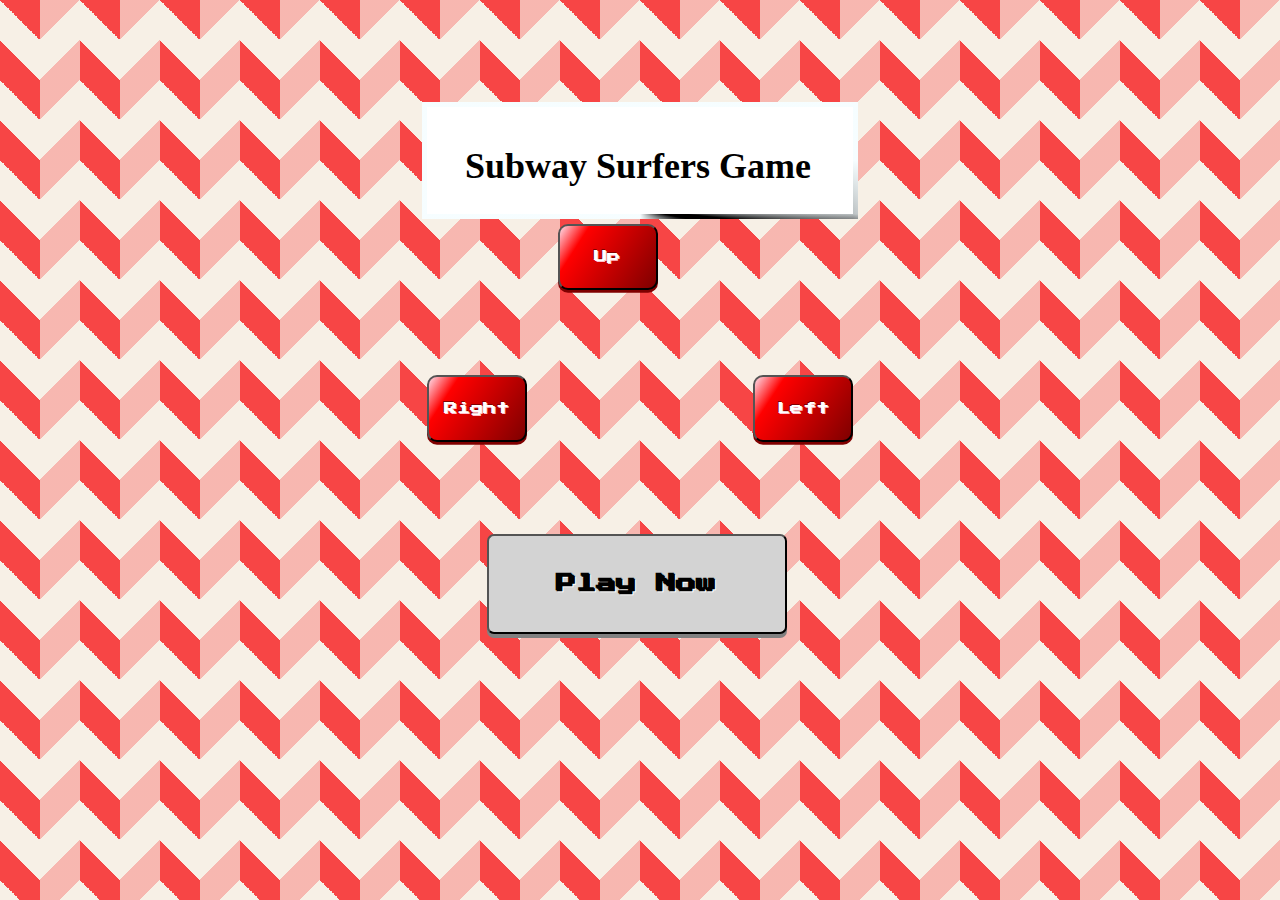
==== controls/index.html @ 8d20d6b2 "deploying frontend" ====
<!DOCTYPE html>
<html lang="en">
  <head>
    <meta charset="UTF-8" />
    <link rel="icon" type="image/svg+xml" href="/vite.svg" />
    <link rel="stylesheet" href="../styles/style.css" />
    <meta name="viewport" content="width=device-width, initial-scale=1.0" />
    <link rel="preconnect" href="https://fonts.googleapis.com" />
    <link rel="preconnect" href="https://fonts.gstatic.com" crossorigin />
    <link
      href="https://fonts.googleapis.com/css2?family=Play&family=Press+Start+2P&family=Roboto&display=swap"
      rel="stylesheet"
    />
    <script
      src="https://cdn.socket.io/3.1.3/socket.io.min.js"
      integrity="sha384-cPwlPLvBTa3sKAgddT6krw0cJat7egBga3DJepJyrLl4Q9/5WLra3rrnMcyTyOnh"
      crossorigin="anonymous"
    ></script>

    <title>Subway Surfers</title>
  </head>
  <body>
    <div class="container">
      <div class="box"><h1>Subway Surfers Game</h1></div>

      <button class="up btn">Up</button>
      <div class="rl">
        <button class="right btn">Right</button>
        <button class="left btn">Left</button>
      </div>
      <button class="play-btn">Play Now</button>
    </div>
    <script src="../scripts/server.js"></script>

    <script src="../scripts/index.js"></script>
  </body>
</html>
---- styles/style.css ----
@property --angle {
  syntax: "<angle>";
  initial-value: 90deg;
  inherits: true;
}

@property --gradX {
  syntax: "<percentage>";
  initial-value: 50%;
  inherits: true;
}

@property --gradY {
  syntax: "<percentage>";
  initial-value: 0%;
  inherits: true;
}
:root {
  --d: 2500ms;
  --angle: 90deg;
  --gradX: 100%;
  --gradY: 50%;
  --c1: rgb(0, 0, 0);
  --c2: rgba(168, 239, 255, 0.1);
}
html {
  margin: 0;
}
body {
  display: flex;
  justify-content: center;
  align-items: center;
  height: 80vh;
  background-color: #f7f0e6;
  opacity: 1;
  background: linear-gradient(135deg, #f7454555 25%, transparent 25%) -40px 0/
      80px 80px,
    linear-gradient(225deg, #f74545 25%, transparent 25%) -40px 0/ 80px 80px,
    linear-gradient(315deg, #f7454555 25%, transparent 25%) 0px 0/ 80px 80px,
    linear-gradient(45deg, #f74545 25%, #f7f0e6 25%) 0px 0/ 80px 80px;
}
.rl {
  display: flex;
  align-items: center;
  justify-content: space-between;
  gap: 100px;
}
.btn {
  text-shadow: 1px 1px pink, -1px -1px maroon;
  font-family: "Press Start 2P", cursive;
  line-height: 1.5em;
  text-align: center;
  display: inline-block;
  width: 100px;
  height: 5em;

  -webkit-border-radius: 0.75em;
  -moz-border-radius: 0.75em;
  -o-border-radius: 0.75em;
  border-radius: 0.75em;
  background-color: red;
  -webkit-box-shadow: 0 0.2em maroon;
  -moz-box-shadow: 0 0.2em maroon;
  -o-box-shadow: 0 0.2em maroon;
  box-shadow: 0 0.2em maroon;
  color: white;
  margin: 5px;
  background-color: red;
  background-image: -o-linear-gradient(left top, pink 3%, red 22%, maroon 99%);
  background-image: -moz-linear-gradient(
    left top,
    pink 3%,
    red 22%,
    maroon 99%
  );
  background-image: -webkit-linear-gradient(
    left top,
    pink 3%,
    red 22%,
    maroon 99%
  );
  background-image: linear-gradient(left top, pink 3%, red 22%, maroon 99%);
  cursor: pointer;
  padding-left: 5px;
}
.up {
  position: relative;
  left: 30%;
  margin-bottom: 80px;
}
.play-btn {
  margin-top: 20%;
  margin-left: 15%;
  width: 300px;
  height: 100px;
  font-size: 20px;

  font-weight: bold;
  /* padding: 10px 0 10px 10px; */
  background-color: lightgray;
  text-shadow: -1px -1px black, 1px 1px white;
  color: black;
  -webkit-border-radius: 7px;
  -moz-border-radius: 7px;
  -o-border-radius: 7px;
  border-radius: 7px;
  box-shadow: 0 0.2em gray;
  cursor: pointer;
  animation: zoom-in-zoom-out 1s ease infinite;
  font-family: "Press Start 2P", cursive;
}
h1 {
  margin: 0;
}
.box {
  font-size: 18px;
  height: 30px;
  width: 350px;
  /* margin: max(1rem, 3vw); */
  border: 0.35rem solid;
  padding: 3vw;
  /* padding-top: 0px; */
  background-color: white;
  border-image: conic-gradient(
      from var(--angle),
      var(--c2),
      var(--c1) 0.1turn,
      var(--c1) 0.15turn,
      var(--c2) 0.25turn
    )
    30;
  animation: borderRotate var(--d) linear infinite forwards;
}

.box:nth-child(2) {
  border-image: radial-gradient(
      ellipse at var(--gradX) var(--gradY),
      var(--c1),
      var(--c1) 10%,
      var(--c2) 40%
    )
    30;
  animation: borderRadial var(--d) linear infinite forwards;
}
@keyframes borderRadial {
  20% {
    --gradX: 100%;
    --gradY: 50%;
  }
  40% {
    --gradX: 100%;
    --gradY: 100%;
  }
  60% {
    --gradX: 50%;
    --gradY: 100%;
  }
  80% {
    --gradX: 0%;
    --gradY: 50%;
  }
  100% {
    --gradX: 50%;
    --gradY: 0%;
  }
}
@keyframes borderRotate {
  100% {
    --angle: 420deg;
  }
}
@keyframes zoom-in-zoom-out {
  0% {
    transform: scale(1, 1);
  }
  50% {
    transform: scale(1.5, 1.5);
  }
  100% {
    transform: scale(1, 1);
  }
}
@media only screen and (max-width: 600px) {
  h1 {
    font-size: 30px;
    margin-bottom: 100px;
  }
  body {
    height: 70vh;
  }
  .btn {
    font-size: 20px;
    width: 110px;
    height: 3em;
  }
  .rl {
    gap: 20px;
  }
  .up {
    margin-bottom: 30px;
  }
  .container {
    margin-left: 5px;
  }
  .play-btn {
    margin-left: 20%;
    width: 200px;
  }
  .box {
    height: 50px;
    width: 300px;
  }
}
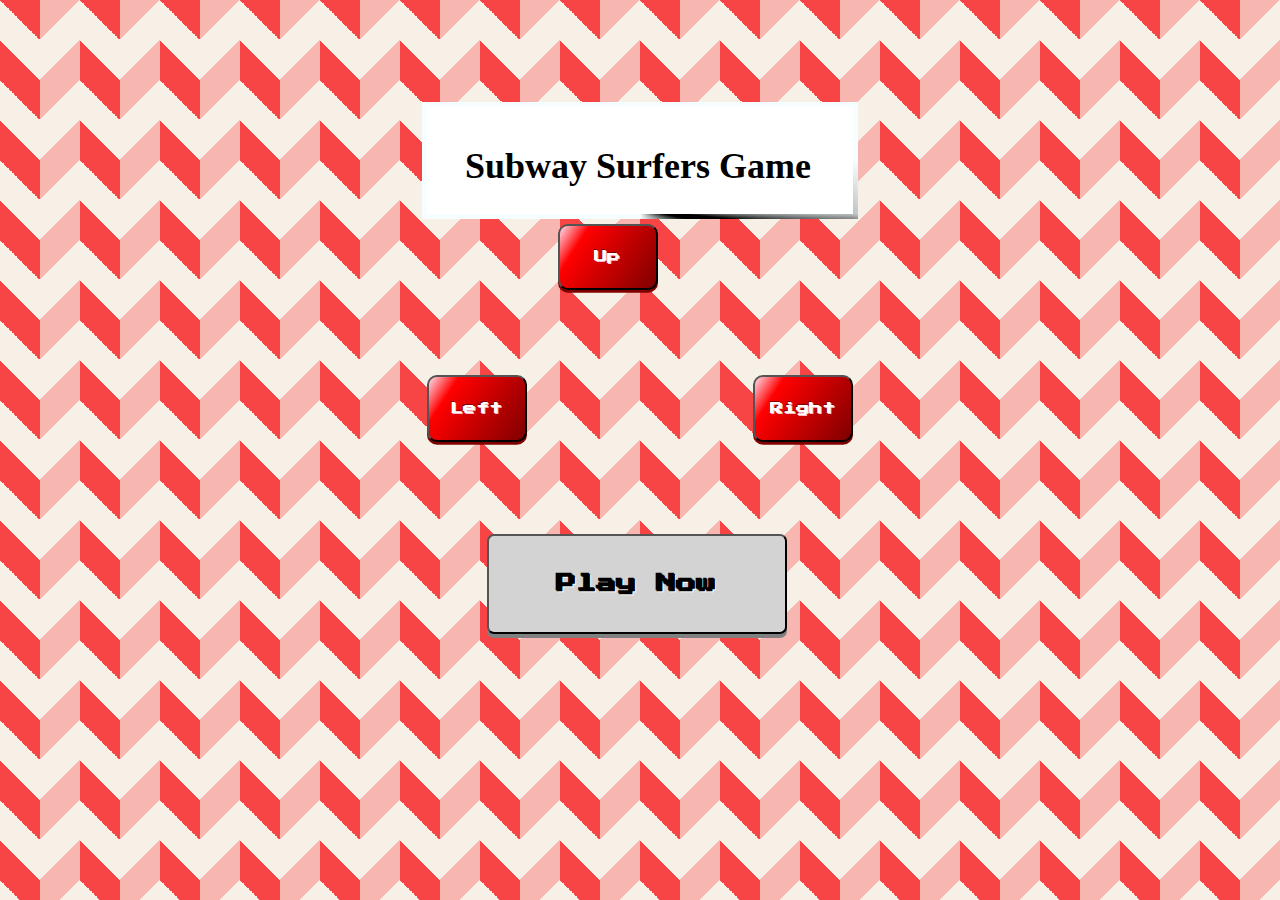
==== commit b0bac3ee: "fixing controls" ====
--- a/controls/index.html
+++ b/controls/index.html
@@ -25,8 +25,8 @@
 
       <button class="up btn">Up</button>
       <div class="rl">
+        <button class="left btn">Left</button>
         <button class="right btn">Right</button>
-        <button class="left btn">Left</button>
       </div>
       <button class="play-btn">Play Now</button>
     </div>
